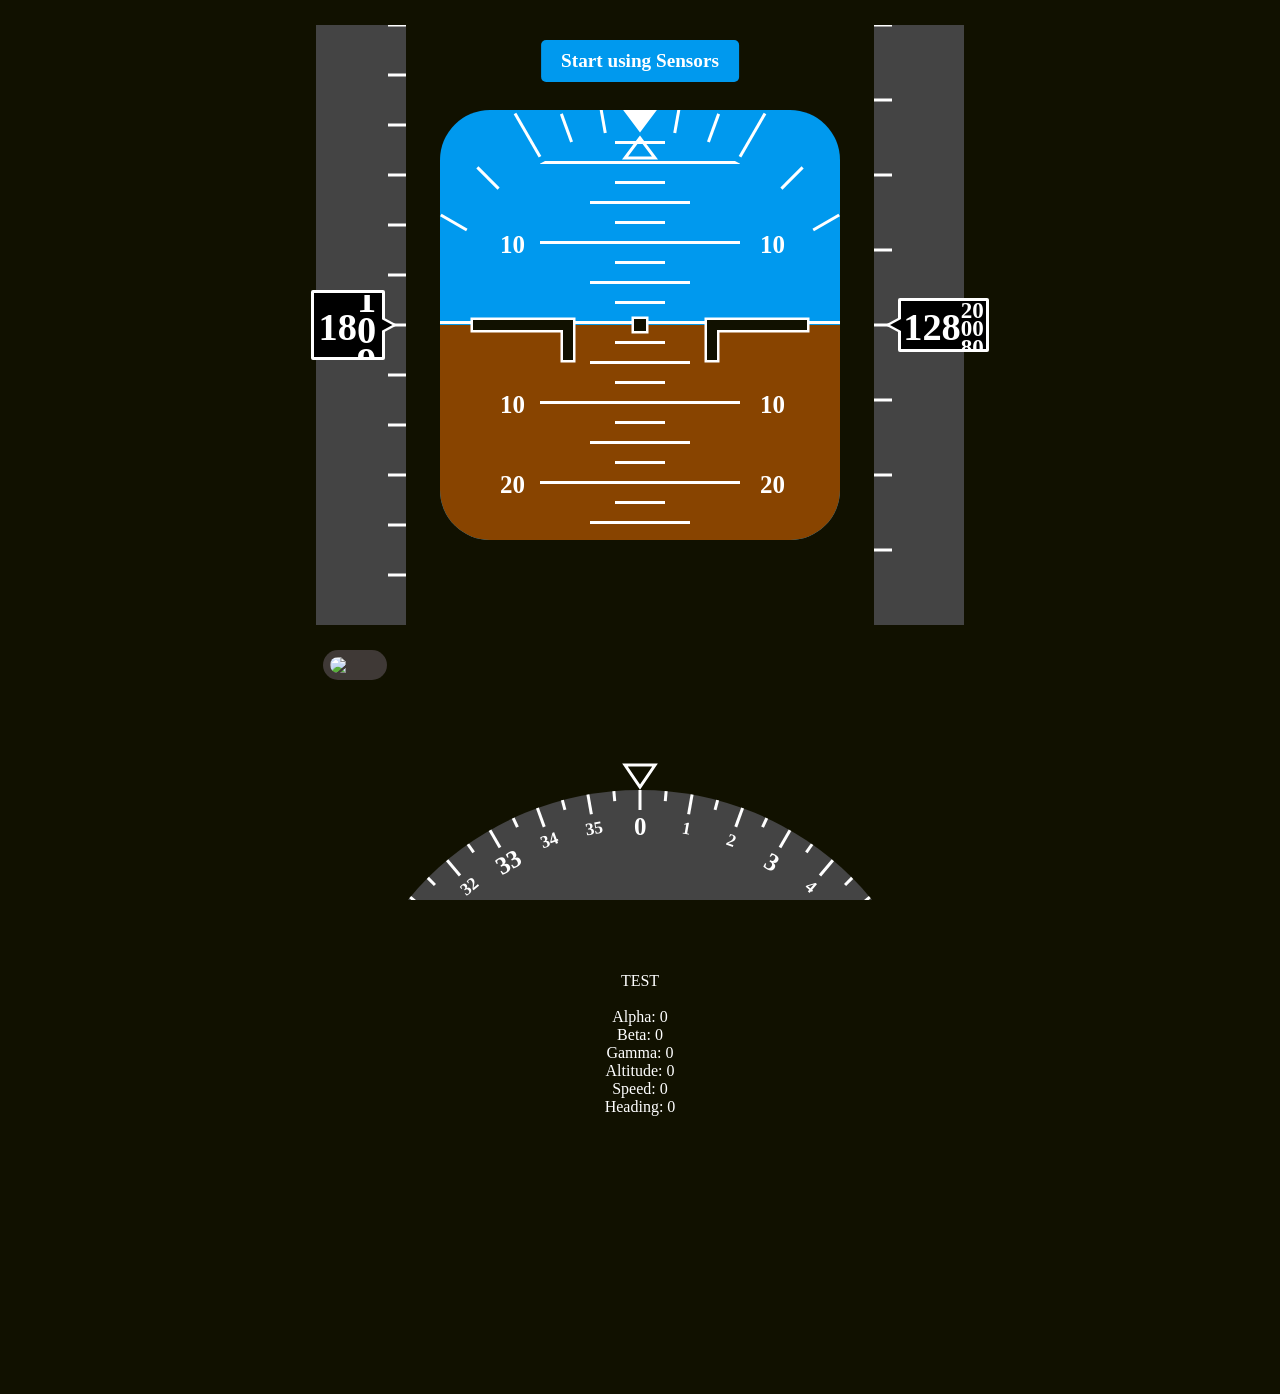
==== standard/index.html @ 1c5f22db "開始画面で設定が表示されてないようにする" ====
<!DOCTYPE html>
<html>
<head>
	<title></title>

	<link rel="stylesheet" href="style.css">
</head>
<body>
	<div id="instruments">
		<div id="speedMeter">
			<div class="settings" data-bottom="20" data-left="40-">
				<span>
					DIVISION SIZE
					<div class="valueWithSpinBt" id="speedDivisionSize" data-possible-values="1,2,5,10,20,50,100" data-value="10"></div>
				</span>
			</div>
			<canvas id="speedScale" width="90" height="600"></canvas>
			<div id="speedNumParent">
				<div class="settings" data-left="20" data-top="-20-" style="grid-template-columns: 1fr 1fr;gap: 10px;">
					<span style="grid-column: 1 / 3;">UNIT TYPE
						<div class="valueWithLRBt" id="speedUnitType" data-possible-values='kn,km/h,m/s,MPH' data-value="kn"></div>
					</span>
					<span>DEVICE-MOTION
						<input type="checkbox" class="toggleBt" id="speedUseDeviceMotion" checked></input>
					</span>
					<span>OFFSET
						<div class="rewritableVal" id="speedDeviceMotionOffset" data-step="0.001" data-value="0.0"></div>
					</span>
				</div>
				<span>
					<span id="speedOtherPlaces">18</span>
					<span id="speedOncePlace">
						<span class="oncePlaceTop" id="speedOncePlaceTop">1</span>
						<span class="oncePlaceMiddle" id="speedOncePlaceMiddle">0</span>
						<span class="oncePlaceBottom" id="speedOncePlaceBottom">9</span>
					</span>
				</span>
			</div>
		</div>
		<div id="center">
			<div class="settings" data-right="20" data-bottom="20" style="grid-template-columns: 1fr 1fr;gap: 10px;">
				<span style="grid-column: 1/3;">BETA ←→ GAMMA
					<input type="checkbox" class="toggleBt" id="reverseBetaGamma"></input>
				</span>
				<span style="grid-column: 1/2;">BETA OFFSET
					<div class="rewritableVal" id="betaOffset" data-step="0.1" data-value="0.0"></div>
				</span>
				<span>GAMMA OFFSET
					<div class="rewritableVal" id="gammaOffset" data-step="0.1" data-value="0.0"></div>
				</span>
				<span style="grid-column: 1/3;">(CAMERA ONLY)<br>VERTICAL TRANSLATE
					<input id="centerVerticalTranslate" type="range" min="-60" max="20" value="0" style="width: 100px;" oninput="el('high').style.translate = el('symbol').style.translate = `-50% calc(-50% + ${-el('centerVerticalTranslate').value}px)`">
				</span>
			</div>
			<div id="ground"></div>
			<div id="high">
				<canvas id="highScale" width="1400" height="1400"></canvas>
			</div>
			<div id="bank">
				<canvas id="bankScale" width="400" height="250"></canvas>
				<canvas id="bankPointer" width="400" height="225"></canvas>
			</div>
			<canvas id="symbol" width="400" height="430"></canvas>
		</div>
		<div id="altitudeMeter">
			<div class="settings" data-bottom="20" data-right="40-">
				<span>DIVISION SIZE
					<div class="valueWithSpinBt" id="altitudeScaleDivisionSize" data-possible-values="1,2,5,10,20,50,100" data-value="20"></div>
				</span>
			</div>
			<canvas id="altitudeScale" width="90" height="600"></canvas>
			<div id="altitudeNumParent">
				<div class="settings" data-left="250-" data-top="-20-" style="grid-template-columns: 1fr 1fr;gap: 10px;">
					<span>UNIT TYPE
						<div class="valueWithLRBt" id="altitudeUnitType" data-possible-values='ft,m,km' data-value="ft"></div>
					</span>
					<span>DIVISION SIZE
						<div class="valueWithSpinBt" id="altitudeDivisionSize" data-possible-values="1,10" data-value="10"></div>
					</span>
				</div>
				<span>
					<span id="altitudeOtherPlaces">128</span>
					<span id="altitudeTwoPlaces">
						<span class="oncePlaceTop" id="altitudeOncePlaceTop">20</span>
						<span class="oncePlaceMiddle" id="altitudeOncePlaceMiddle">00</span>
						<span class="oncePlaceBottom" id="altitudeOncePlaceBottom">80</span>
					</span>
				</span>
			</div>
		</div>
		<div id="heading">
			<div class="settings" data-top="50-" data-right="140">
				<span>OFFSET
					<div class="rewritableVal" id="headingOffset" data-step="0.1" data-value="0.0"></div>
				</span>
			</div>
			<canvas id="headingScale" width="600" height="600"></canvas>
			<canvas id="headingPointer" width="600" height="50"></canvas>
		</div>
		<button id="startSensors" onclick="startSensors()">Start using Sensors</button>
		<button id="enableCamera" onclick="enableCamera()">Enable Camera</button>
		<video id="camera" autoplay playsinline></video>
		<img id="settingsImg" src="../data/settingsImg.svg" width="50" onclick="settingsDisplay()">
	</div>
	<br><br><br><br>TEST<br>
	<br>Alpha: <span id="outputAlpha">0</span>
	<br>Beta: <span id="outputBeta">0</span>
	<br>Gamma: <span id="outputGamma">0</span>
	<br>Altitude: <span id="outputAltitude">0</span>
	<br>Speed: <span id="outputSpeed">0</span>
	<br>Heading: <span id="outputHeading">0</span>

	<script src="script.js"></script>
</body>
</html>
---- standard/style.css ----
@font-face {
	font-family: "originalFont";
	src: url(/0_data/fonts/B612Mono-Regular.ttf) format("truetype");
	src: url(https://tomorohoshi.github.io/0_data/fonts/B612Mono-Regular.ttf) format("truetype");
	/* CodeSwing用。あとで消す */
}

@font-face {
	font-family: "numFont";
	src: url(/0_data/fonts/Lekton-Regular.ttf) format("truetype");
	src: url(https://tomorohoshi.github.io/0_data/fonts/Lekton-Regular.ttf) format("truetype");
	/* CodeSwing用。あとで消す */
}

@font-face {
	font-family: "7segFont";
	src: url(/0_data/fonts/fonts-DSEG_v046/DSEG7ClassicMini-Bold.ttf) format("truetype");
	src: url(https://tomorohoshi.github.io/0_data/fonts/fonts-DSEG_v046/DSEG7ClassicMini-Bold.ttf ) format("truetype");
	/* CodeSwing用、あとで消す */
}

@keyframes numCarryUp {
	0% {translate: 0 0;}
	49.99% {translate: 0 100%;}
	50% {translate: 0 -100%;}
	100% {translate: 0 0;}
}

@keyframes numCarryDown {
	0% {translate: 0 0;}
	49.99% {translate: 0 -100%;}
	50% {translate: 0 100%;}
	100% {translate: 0 0;}
}

* {
	color: white;
	font-family: "originalFont";
}

:root {--dark: #110;}

body {
	text-align: center;
	margin: 0;
	background-color: var(--dark);
}

.display {
	display: inline-block;
	font-size: 2.5em;
	padding: 5px 10px;
	margin: 0 5px;
	background-color: #221;
	color: #eee;
	cursor: default;
}

.valueWithSpinBt {margin-top: 5px;}

.valueWithSpinBt>* {
	display: inline-block;
	vertical-align: top;
}

.valueWithSpinBt .display {font-family: "7segFont";}

.plusBt, .minusBt, .leftBt, .rightBt {
	position: relative;
	line-height: 50%;
	font-size: 3em;
	height: 50px;
	width: 50px;
	margin-bottom: 1rem;
	background-color: #003;
	border: 0;
	cursor: pointer;
	--label: "";

	&:disabled {
		opacity: 0.5;
		cursor: not-allowed;
	}

	&::after {
		content: var(--label);
		position: absolute;
		left: 0;
		bottom: 0;
		translate: 0 100%;
		font-size: 1rem;
		width: 100%;
		background-color: black;
	}
}

.toggleBt {
	appearance: none;
	-webkit-appearance: none;
	display: flex;
	position: relative;
	width: 40px;
	height: 40px;
	margin: 5px auto;
	border-radius: 2px;
	border: 2px solid #333;
	background-color: #222;
	cursor: pointer;

	&::after {
		content: "";
		position: absolute;
		bottom: 5px;
		left: 50%;
		translate: -50% 0;
		width: 30px;
		height: 10px;
		background-color: #333;
	}
}

.toggleBt:checked {
	background-color: #321;
	border-color: #430;

	&::after {background-color: #e80;}
}

.rewritableVal {
	position: relative;
	left: 50%;
	translate: -60px 0;
	margin-top: 5px;
	display: grid;
	grid-template-columns: 40px 80px;
}

.rewritableVal .rewritableDisplay {
	grid-column: 1 / 3;
	font-size: 1.5em;
	background-color: #320;
	text-align: right;
	border: 0;
	color: #eee;

	&:focus {
		outline: none;
		background-color: #e80;
		color: #320;
	}
}

.rewritableVal .resetBt, .rewritableVal .setNowBt {
	font-size: .75em;
	padding: 3px 0;
	text-align: center;
	background-color: #003;
	border: 1px solid #227;
	cursor: pointer;

	&:active {background-color: #227;}
}

.settings {
	display: grid; /* 初期値として */
	position: absolute;
	padding: 10px;
	background-color: #3f393699;
	z-index: 1;
	font-size: .75rem;
}

.settingsLine {
	position: absolute;
	border: 0 solid white; /* 色と形だけ指定 */
	z-index: 1;
}

#settingsImg {
	position: absolute;
	top: 650px;
	left: 50%;
	translate: calc(-50% + -285px) 0;
	background-color: #3f3936;
	padding: 7px;
	border-radius: 100px;
	cursor: pointer;
}

#instruments {
	height: 100vh;
	white-space: nowrap; /* 要素を横並びにするため */
	z-index: -2;
}

.camera#speedMeter, .camera#altitudeMeter {
	background-color: #444d;
}

#speedMeter, #altitudeMeter {
	position: relative;
	display: inline-block;
	width: 90px;
	height: 600px;
	margin: 25px 0;
	background-color: #444;
	z-index: 1; /* これをしないと設定が#centerの背面になってしまう */
}

#speedNumParent, #altitudeNumParent {
	position: absolute;
	top: 50%;
	translate: 0 -50%;
	display: flex;
	height: 100px;
	background-color: black;
	border: 3px solid white;
	border-radius: 2px;
	font-size: 2.4rem;
	font-family: "numFont";
	font-weight: bold;
	justify-content: center;

	*:not(.settings, .settings *) {
		display: flex;
		margin: 0;
		padding: 0;
		font-family: "numFont";
		font-weight: bold;
	}

	&>span {
		display: flex;
		align-items: center;
		translate: 0 2px;
		height: 100%;
		overflow: hidden;
	}

	&::before, &::after {
		content: "";
		position: absolute;
		top: 50%;
		translate: 0 -50%;
	}

	&::before {
		width: 14px;
		height: 15px;
		background-color: white;
	}

	&::after {
		width: 12px;
		height: 13px;
		background-color: inherit;
	}
}

#speedOncePlace, #altitudeTwoPlaces {
	position: relative;
	height: 1em;

	&>span {
		position: absolute;
		left: 0;
	}
}

.oncePlaceTop {top: calc(-1em + 20%);}
.oncePlaceMiddle {top: 0em;}
.oncePlaceBottom {top: calc(1em - 20%);}

#speedNumParent {
	left: -5px;
	width: 67.5px;
	height: 4rem;

	&::before, &::after {
		clip-path: polygon(0 0, 0% 100%, 100% 50%);
	}

	&::after {right: -11px;}

	&::before {right: -16px;}
}

#speedOncePlace {width: 20px;}

#altitudeNumParent {
	right: -25px;
	width: 85px;
	height: 3rem;

	&::before, &::after {
		clip-path: polygon(100% 0, 100% 100%, 0 50%);
	}

	&::after {left: -11px;}

	&::before {left: -16px;}

}

#altitudeTensPlace {
	display: flex;
	font-size: .8em;
	margin: 2px;
}

#altitudeTwoPlaces {
	width: 23px;
	font-size: 0.6em;
}

#center {
	margin: 85px 30px;
	position: relative;
	display: inline-block;
	background-color: #09e;
	width: 400px;
	height: 430px;
	border: none;
	border-radius: 50px;
	overflow: hidden;
	top: 0;
	left: 0;
}

.camera#center {
	background-color: transparent;
	border-radius: 0;
	position: fixed;
	top: 0;
	left: 0;
	margin: 0;
	width: 100%;
	height: 100%;
}

#center *:not(.settings, .settings *) {
	display: block;
	position: absolute;
}

.camera#ground {background-color: transparent;}

#ground {
	top: 50%;
	left: 50%;
	translate: -50% 0;
	transform-origin: top center;
	background-color: #840;
	width: 14000px;
	height: 100%;
}

.camera#high {clip-path: none;}

#high {
	position: absolute;
	top: 50%;
	left: 50%;
	translate: -50% -50%;
	width: 400px;
	height: 430px;
	clip-path: path("M 0 130 L 25 130 A 200 200 0 0 1 375 130 L 400 130, 400 500, 0 500");
}

#high .camera#highScale {
	position: absolute;
	top: 50%;
	left: 50%;
}

#high #highScale {
	top: -485px;
	left: -500px;
	transform-origin: center;
}

#bank {
	height: 50%;
	width: 400px;
	top: 0;
	left: 50%;
	translate: -50% 0;
}

#bankScale {
	top: 0;
	left: 0;
}

#bankPointer {
	top: 25px;
	transform-origin: center 200px;
}

#symbol {
	top: 50%;
	left: 50%;
	translate: -50% -50%;
}

#heading {
	position: absolute;
	top: calc(100vh - 110px);
	left: 50%;
	translate: -50% 0;
	background-color: #444;
	width: 600px;
	height: 600px;
	border-radius: 100%;
	clip-path: polygon(0 -50px, 100% -50px, 100% 110px, 0 110px);
}

#headingPointer {
	position:absolute;
	top: -50px;
	left:0;
}

@keyframes startSensorsAni {
	0% {background-color: #09e;}
	50% {background-color: #5ef;}
	100% {background-color: #09e;}
}

@keyframes enableCameraAni {
	0% {background-color: #ea0;}
	50% {background-color: #fd0;}
	100% {background-color: #ea0;}
}

#startSensors, #enableCamera {
	position: absolute;
	top: 40px;
	left: 50%;
	translate: -50% 0;
	display: flex;
	padding: 10px 20px;
	font-size: 1.2rem;
	font-weight: bold;
	border: none;
	border-radius: 5px;
	color: white;
	cursor: pointer;
}

#startSensors {
	background-color: #09e; /* 初期値として */
	animation: startSensorsAni 1s ease-in-out infinite;
}

#enableCamera {
	background-color: #ea0;
	animation: enableCameraAni 1s ease-in-out infinite;
	display: none; /* 初期値として */
}

#camera {
	position: fixed;
	left: 0;
	top: 0;
	width: 100%;
	height: 100%;
	z-index: -10000; /* 最背面に配置 */
	display: none; /* 初期値として */
	opacity: 0; /* 初期値として */
}

@keyframes fadeIn {
	from {opacity: 0;}
	to {opacity: .7;}
}

@keyframes speedMeterMove {
	from {translate: -220px 0;}
	to {translate: -280px 0;}
}

@keyframes altitudeMeterMove {
	from {translate: 220px 0;}
	to {translate: 280px 0;}
}
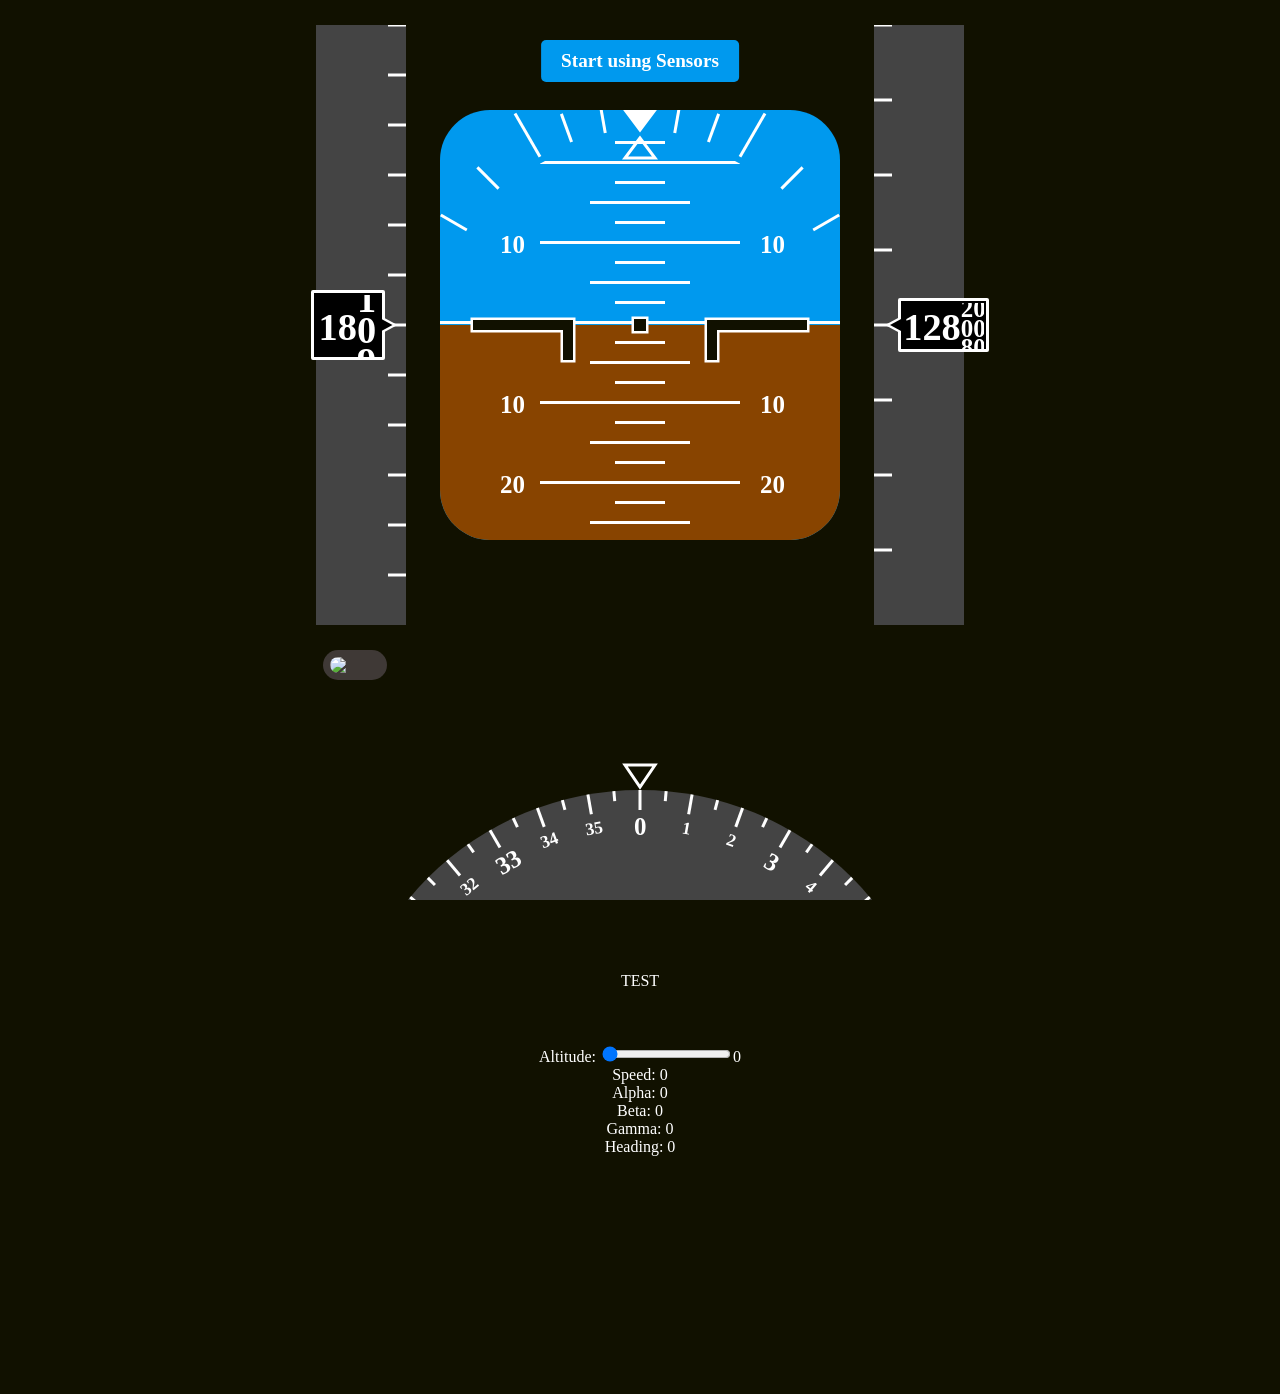
==== commit 5e4d8623: "フォントサイズを調整" ====
--- a/standard/index.html
+++ b/standard/index.html
@@ -102,12 +102,12 @@
 		<video id="camera" autoplay playsinline></video>
 		<img id="settingsImg" src="../data/settingsImg.svg" width="50" onclick="settingsDisplay()">
 	</div>
-	<br><br><br><br>TEST<br>
+	<br><br><br><br>TEST<br><br><br>
+	<br>Altitude: <input id="inputAltitude" type="range" step="1" max="1000" value="0"><span id="outputAltitude">0</span>
+	<br>Speed: <span id="outputSpeed">0</span>
 	<br>Alpha: <span id="outputAlpha">0</span>
 	<br>Beta: <span id="outputBeta">0</span>
 	<br>Gamma: <span id="outputGamma">0</span>
-	<br>Altitude: <span id="outputAltitude">0</span>
-	<br>Speed: <span id="outputSpeed">0</span>
 	<br>Heading: <span id="outputHeading">0</span>
 
 	<script src="script.js"></script>
--- a/standard/style.css
+++ b/standard/style.css
@@ -310,7 +310,7 @@
 
 #altitudeTwoPlaces {
 	width: 23px;
-	font-size: 0.6em;
+	font-size: 0.65em;
 }
 
 #center {
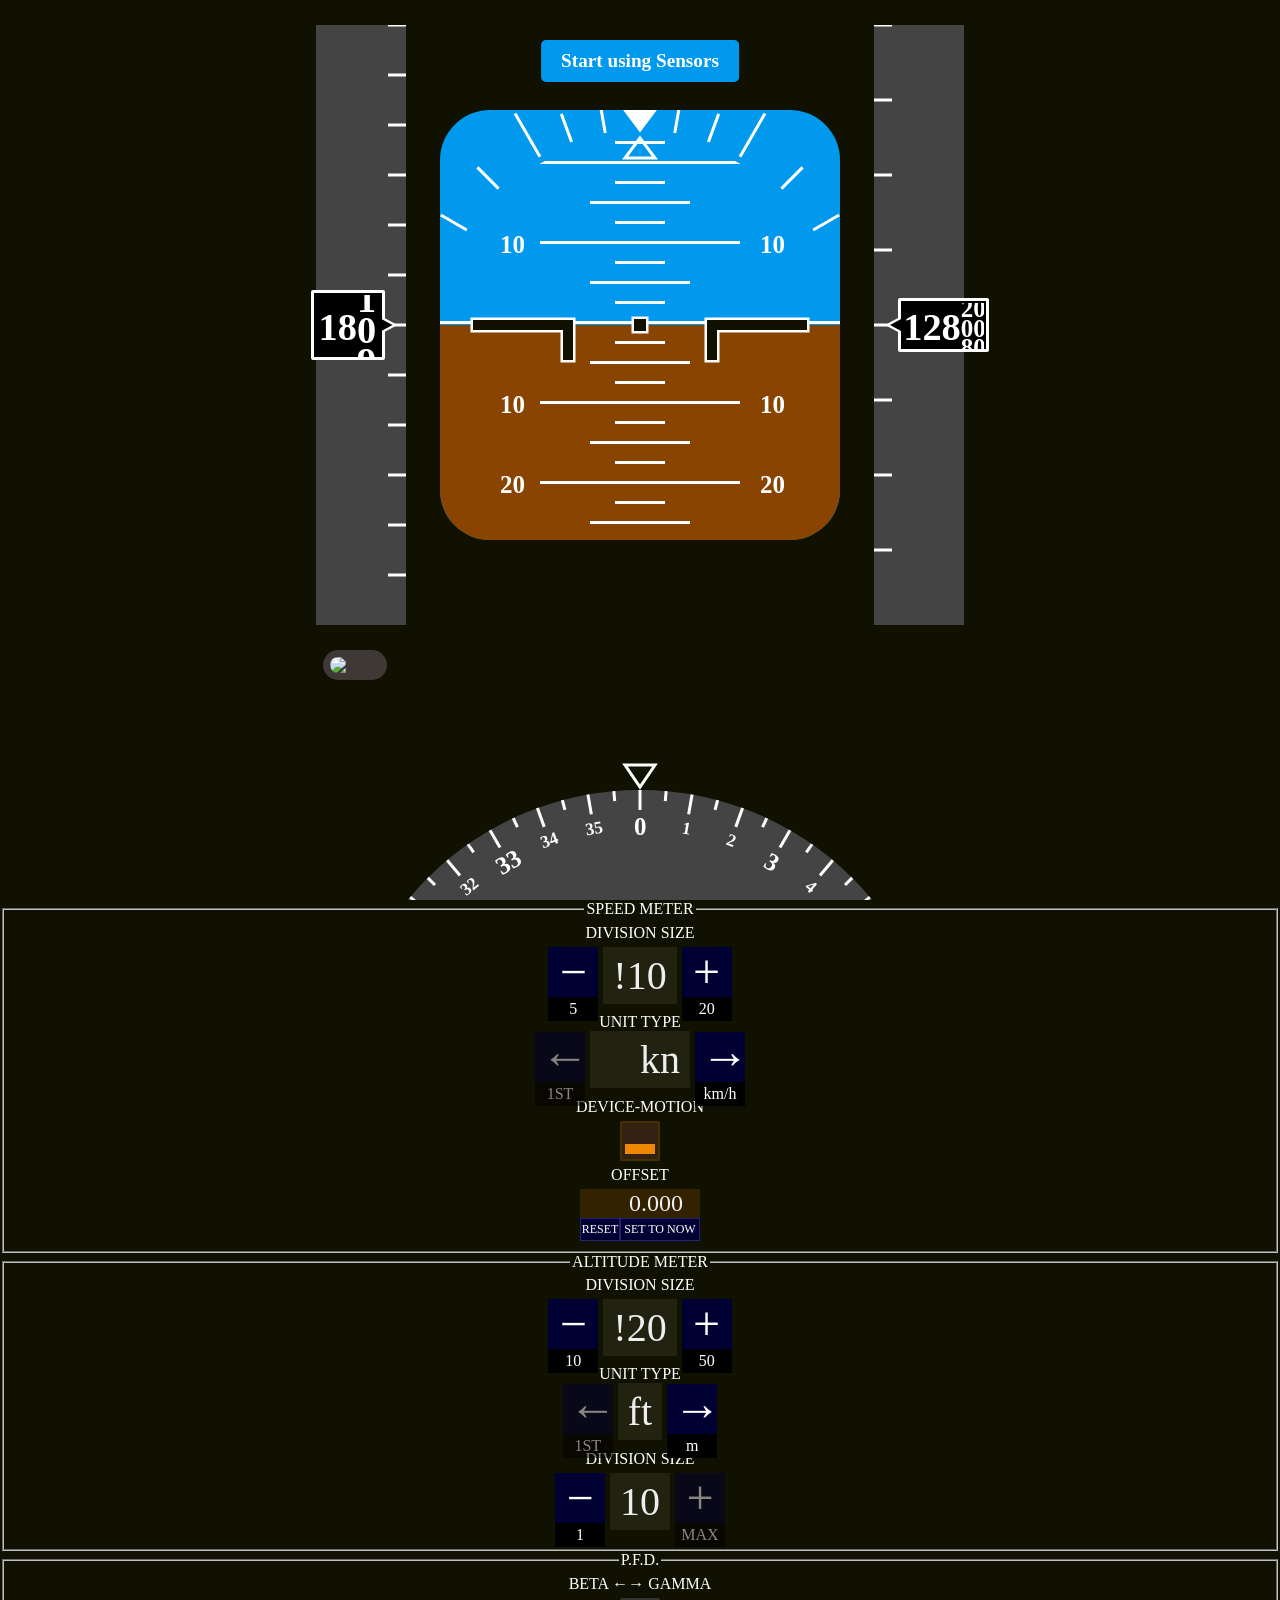
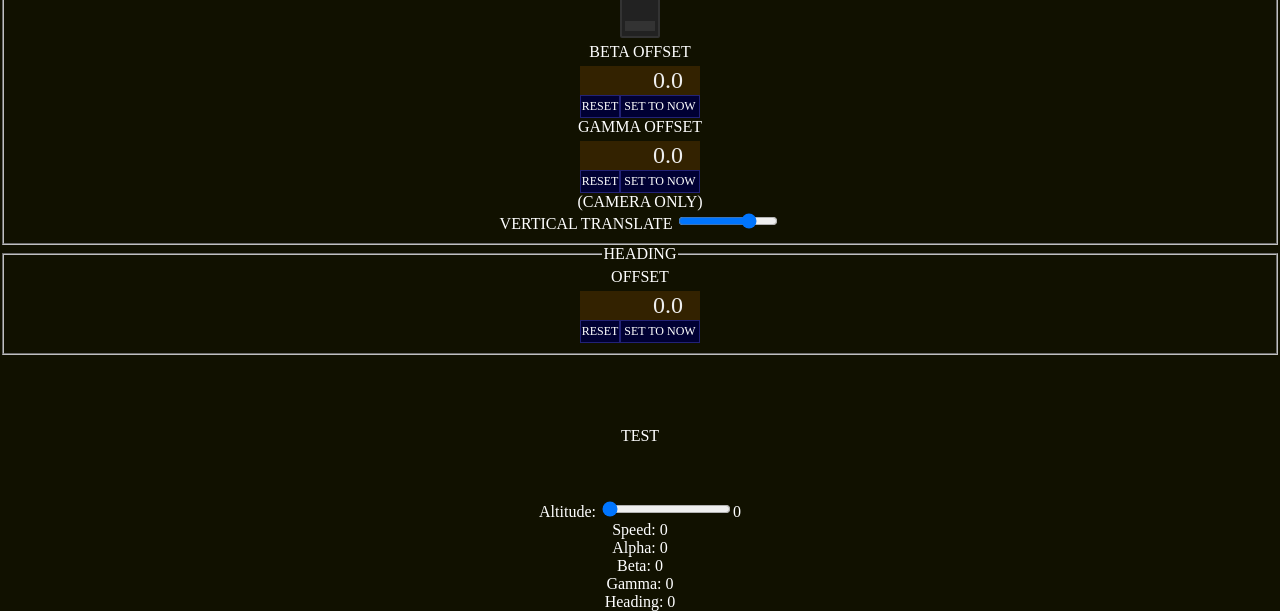
==== commit adcbdf67: "一回保存" ====
--- a/standard/index.html
+++ b/standard/index.html
@@ -1,32 +1,15 @@
 <!DOCTYPE html>
 <html>
 <head>
-	<title></title>
+	<title>Flight Instrument Simulator | Standard</title>
 
 	<link rel="stylesheet" href="style.css">
 </head>
 <body>
 	<div id="instruments">
 		<div id="speedMeter">
-			<div class="settings" data-bottom="20" data-left="40-">
-				<span>
-					DIVISION SIZE
-					<div class="valueWithSpinBt" id="speedDivisionSize" data-possible-values="1,2,5,10,20,50,100" data-value="10"></div>
-				</span>
-			</div>
 			<canvas id="speedScale" width="90" height="600"></canvas>
 			<div id="speedNumParent">
-				<div class="settings" data-left="20" data-top="-20-" style="grid-template-columns: 1fr 1fr;gap: 10px;">
-					<span style="grid-column: 1 / 3;">UNIT TYPE
-						<div class="valueWithLRBt" id="speedUnitType" data-possible-values='kn,km/h,m/s,MPH' data-value="kn"></div>
-					</span>
-					<span>DEVICE-MOTION
-						<input type="checkbox" class="toggleBt" id="speedUseDeviceMotion" checked></input>
-					</span>
-					<span>OFFSET
-						<div class="rewritableVal" id="speedDeviceMotionOffset" data-step="0.001" data-value="0.0"></div>
-					</span>
-				</div>
 				<span>
 					<span id="speedOtherPlaces">18</span>
 					<span id="speedOncePlace">
@@ -38,20 +21,6 @@
 			</div>
 		</div>
 		<div id="center">
-			<div class="settings" data-right="20" data-bottom="20" style="grid-template-columns: 1fr 1fr;gap: 10px;">
-				<span style="grid-column: 1/3;">BETA ←→ GAMMA
-					<input type="checkbox" class="toggleBt" id="reverseBetaGamma"></input>
-				</span>
-				<span style="grid-column: 1/2;">BETA OFFSET
-					<div class="rewritableVal" id="betaOffset" data-step="0.1" data-value="0.0"></div>
-				</span>
-				<span>GAMMA OFFSET
-					<div class="rewritableVal" id="gammaOffset" data-step="0.1" data-value="0.0"></div>
-				</span>
-				<span style="grid-column: 1/3;">(CAMERA ONLY)<br>VERTICAL TRANSLATE
-					<input id="centerVerticalTranslate" type="range" min="-60" max="20" value="0" style="width: 100px;" oninput="el('high').style.translate = el('symbol').style.translate = `-50% calc(-50% + ${-el('centerVerticalTranslate').value}px)`">
-				</span>
-			</div>
 			<div id="ground"></div>
 			<div id="high">
 				<canvas id="highScale" width="1400" height="1400"></canvas>
@@ -63,21 +32,8 @@
 			<canvas id="symbol" width="400" height="430"></canvas>
 		</div>
 		<div id="altitudeMeter">
-			<div class="settings" data-bottom="20" data-right="40-">
-				<span>DIVISION SIZE
-					<div class="valueWithSpinBt" id="altitudeScaleDivisionSize" data-possible-values="1,2,5,10,20,50,100" data-value="20"></div>
-				</span>
-			</div>
 			<canvas id="altitudeScale" width="90" height="600"></canvas>
 			<div id="altitudeNumParent">
-				<div class="settings" data-left="250-" data-top="-20-" style="grid-template-columns: 1fr 1fr;gap: 10px;">
-					<span>UNIT TYPE
-						<div class="valueWithLRBt" id="altitudeUnitType" data-possible-values='ft,m,km' data-value="ft"></div>
-					</span>
-					<span>DIVISION SIZE
-						<div class="valueWithSpinBt" id="altitudeDivisionSize" data-possible-values="1,10" data-value="10"></div>
-					</span>
-				</div>
 				<span>
 					<span id="altitudeOtherPlaces">128</span>
 					<span id="altitudeTwoPlaces">
@@ -89,11 +45,6 @@
 			</div>
 		</div>
 		<div id="heading">
-			<div class="settings" data-top="50-" data-right="140">
-				<span>OFFSET
-					<div class="rewritableVal" id="headingOffset" data-step="0.1" data-value="0.0"></div>
-				</span>
-			</div>
 			<canvas id="headingScale" width="600" height="600"></canvas>
 			<canvas id="headingPointer" width="600" height="50"></canvas>
 		</div>
@@ -101,6 +52,57 @@
 		<button id="enableCamera" onclick="enableCamera()">Enable Camera</button>
 		<video id="camera" autoplay playsinline></video>
 		<img id="settingsImg" src="../data/settingsImg.svg" width="50" onclick="settingsDisplay()">
+	</div>
+	<div id="settings">
+		<fieldset>
+			<legend>SPEED METER</legend>
+			<span>
+				DIVISION SIZE
+				<div class="valueWithSpinBt" id="speedDivisionSize" data-possible-values="1,2,5,10,20,50,100" data-value="10"></div>
+			</span>
+			<span style="grid-column: 1 / 3;">UNIT TYPE
+				<div class="valueWithLRBt" id="speedUnitType" data-possible-values='kn,km/h,m/s,MPH' data-value="kn"></div>
+			</span>
+			<span>DEVICE-MOTION
+				<input type="checkbox" class="toggleBt" id="speedUseDeviceMotion" checked></input>
+			</span>
+			<span>OFFSET
+				<div class="rewritableVal" id="speedDeviceMotionOffset" data-step="0.001" data-value="0.0"></div>
+			</span>
+		</fieldset>
+		<fieldset>
+			<legend>ALTITUDE METER</legend>
+			<span>DIVISION SIZE
+				<div class="valueWithSpinBt" id="altitudeScaleDivisionSize" data-possible-values="1,2,5,10,20,50,100" data-value="20"></div>
+			</span>
+			<span>UNIT TYPE
+				<div class="valueWithLRBt" id="altitudeUnitType" data-possible-values='ft,m,km' data-value="ft"></div>
+			</span>
+			<span>DIVISION SIZE
+				<div class="valueWithSpinBt" id="altitudeDivisionSize" data-possible-values="1,10" data-value="10"></div>
+			</span>
+		</fieldset>
+		<fieldset>
+			<legend>P.F.D.</legend>
+			<span style="grid-column: 1/3;">BETA ←→ GAMMA
+				<input type="checkbox" class="toggleBt" id="reverseBetaGamma"></input>
+			</span>
+			<span style="grid-column: 1/2;">BETA OFFSET
+				<div class="rewritableVal" id="betaOffset" data-step="0.1" data-value="0.0"></div>
+			</span>
+			<span>GAMMA OFFSET
+				<div class="rewritableVal" id="gammaOffset" data-step="0.1" data-value="0.0"></div>
+			</span>
+			<span style="grid-column: 1/3;">(CAMERA ONLY)<br>VERTICAL TRANSLATE
+				<input id="centerVerticalTranslate" type="range" min="-60" max="20" value="0" style="width: 100px;" oninput="el('high').style.translate = el('symbol').style.translate = `-50% calc(-50% + ${-el('centerVerticalTranslate').value}px)`">
+			</span>
+		</fieldset>
+		<fieldset>
+			<legend>HEADING</legend>
+			<span>OFFSET
+				<div class="rewritableVal" id="headingOffset" data-step="0.1" data-value="0.0"></div>
+			</span>
+		</fieldset>
 	</div>
 	<br><br><br><br>TEST<br><br><br>
 	<br>Altitude: <input id="inputAltitude" type="range" step="1" max="1000" value="0"><span id="outputAltitude">0</span>
--- a/standard/style.css
+++ b/standard/style.css
@@ -163,7 +163,7 @@
 
 .settings {
 	display: grid; /* 初期値として */
-	position: absolute;
+	/* position: absolute; */
 	padding: 10px;
 	background-color: #3f393699;
 	z-index: 1;
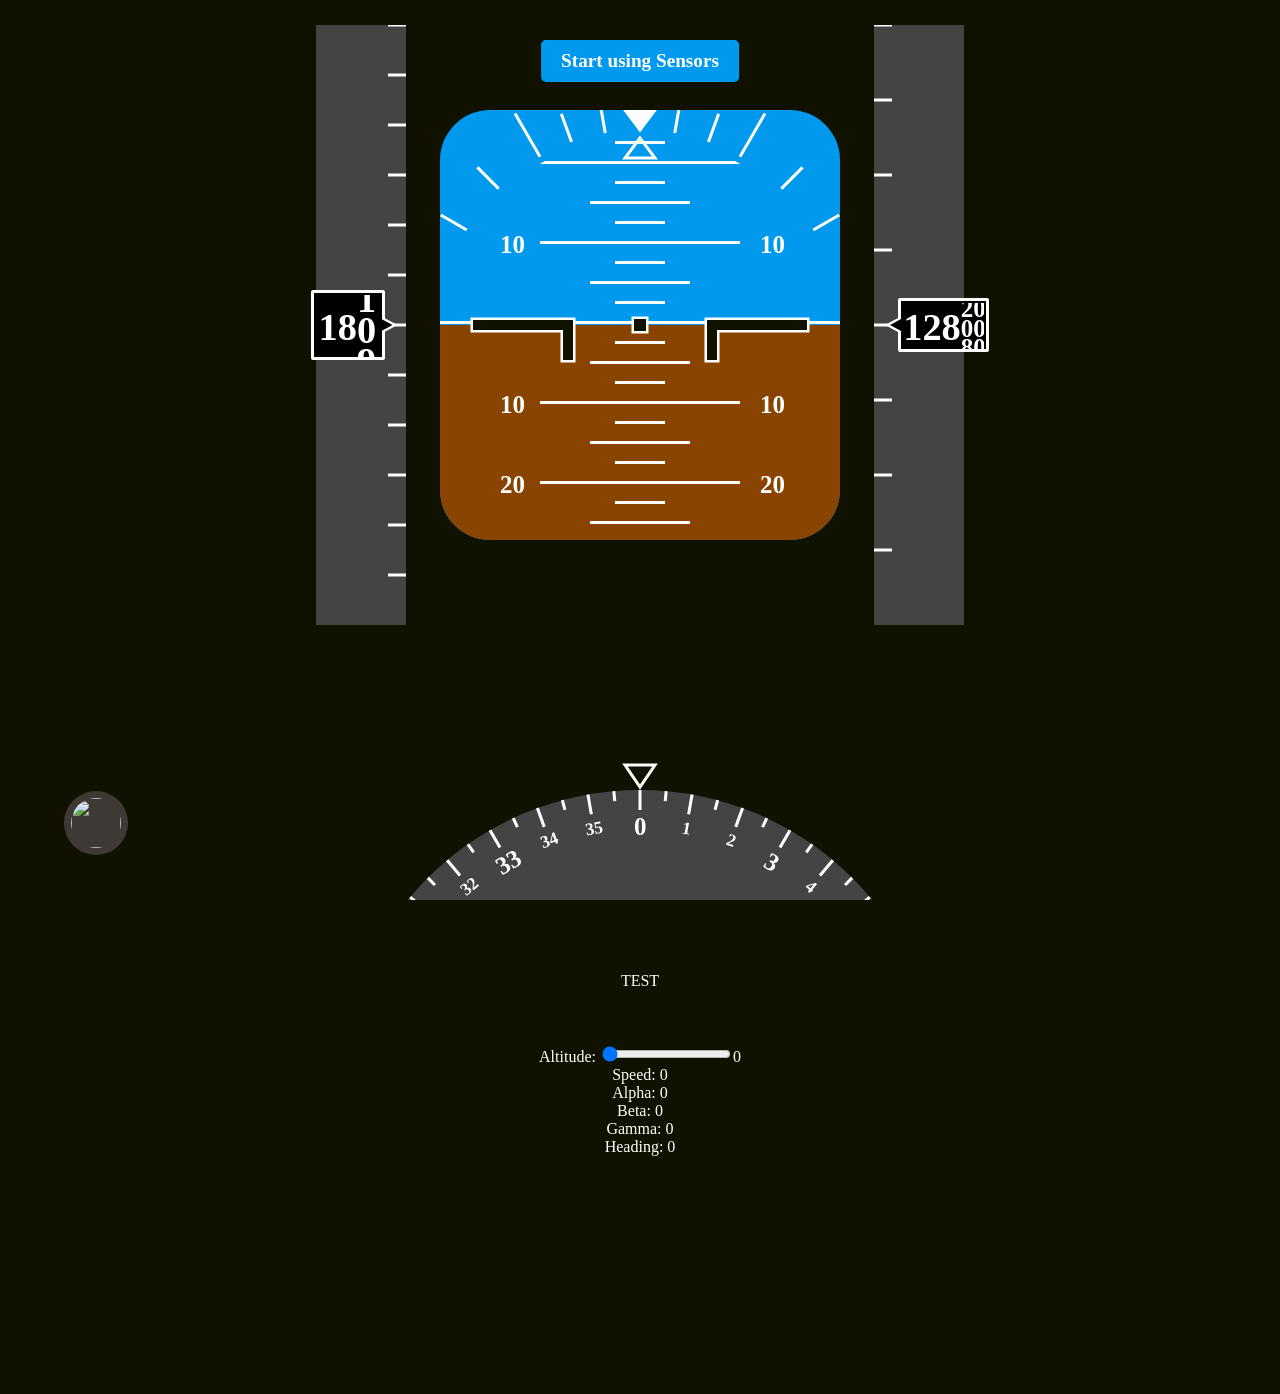
==== commit 1377189e: "設定を左側に移動" ====
--- a/standard/index.html
+++ b/standard/index.html
@@ -51,8 +51,8 @@
 		<button id="startSensors" onclick="startSensors()">Start using Sensors</button>
 		<button id="enableCamera" onclick="enableCamera()">Enable Camera</button>
 		<video id="camera" autoplay playsinline></video>
-		<img id="settingsImg" src="../data/settingsImg.svg" width="50" onclick="settingsDisplay()">
 	</div>
+	<img id="settingsImg" src="../data/settingsImg.svg" width="50" onclick="settingsDisplay()">
 	<div id="settings">
 		<fieldset>
 			<legend>SPEED METER</legend>
--- a/standard/style.css
+++ b/standard/style.css
@@ -161,26 +161,43 @@
 	&:active {background-color: #227;}
 }
 
-.settings {
-	display: grid; /* 初期値として */
-	/* position: absolute; */
-	padding: 10px;
+@keyframes settingsOpenAni {
+	from {translate: -100% 0;}
+	to {translate: 0 0;}
+}
+
+@keyframes settingsOpenImageAni {
+	from {translate: 0 0;}
+	to {translate: 100px 0;}
+}
+
+#settings {
+	position: fixed;
+	top: 0;
+	height: 100vh;
+	font-size: .75rem;
 	background-color: #3f393699;
-	z-index: 1;
-	font-size: .75rem;
-}
-
-.settingsLine {
-	position: absolute;
-	border: 0 solid white; /* 色と形だけ指定 */
-	z-index: 1;
+	z-index: 10;
+	overflow-y: scroll;
+}
+
+#settings fieldset {
+	margin: 10px;
+
+	legend {text-align: left;}
+
+	>span {
+		display: grid; /* 初期値として */
+		padding: 10px;
+	}
 }
 
 #settingsImg {
-	position: absolute;
-	top: 650px;
-	left: 50%;
-	translate: calc(-50% + -285px) 0;
+	position: fixed;
+	bottom: max(20px, 5vh);
+	left: max(20px, 5vw);
+	width: 50px;
+	height: 50px;
 	background-color: #3f3936;
 	padding: 7px;
 	border-radius: 100px;
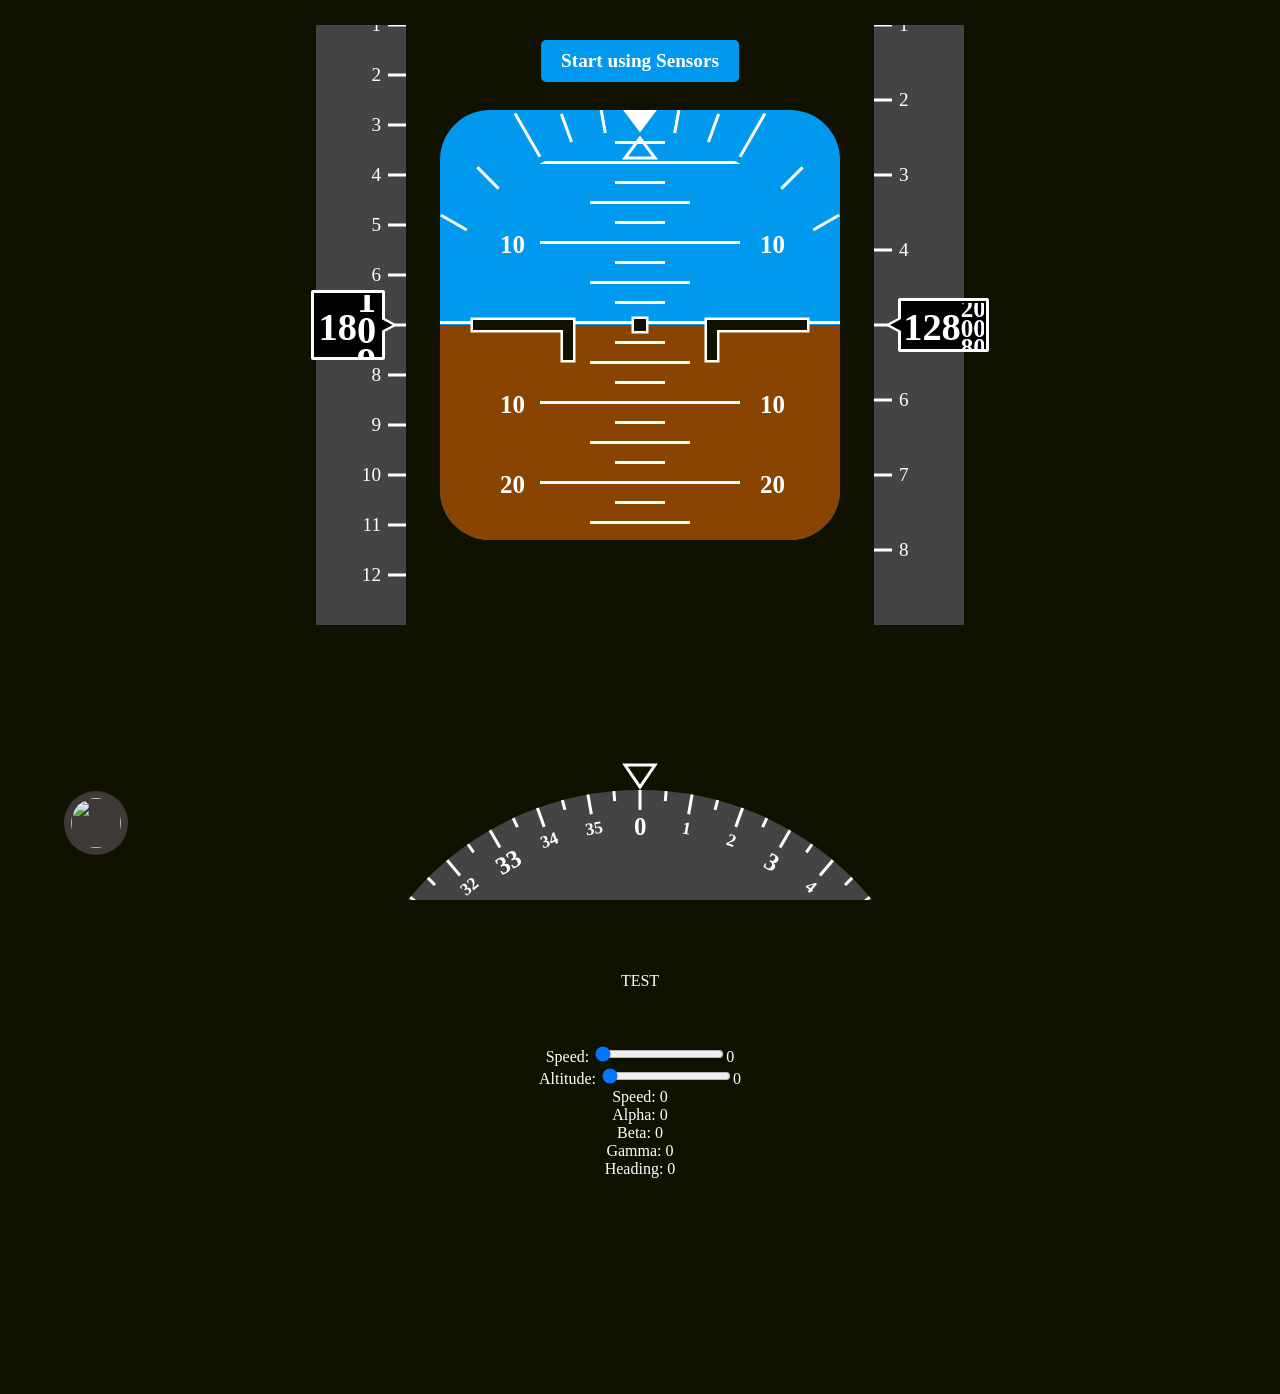
==== commit 69a574e1: "速度と高度のバーに目盛りが付くようにする" ====
--- a/standard/index.html
+++ b/standard/index.html
@@ -8,6 +8,20 @@
 <body>
 	<div id="instruments">
 		<div id="speedMeter">
+			<div id="speedScaleNum">
+				<span id="speedScaleNum1" style="--index: 0;">1</span>
+				<span id="speedScaleNum2" style="--index: 1;">2</span>
+				<span id="speedScaleNum3" style="--index: 2;">3</span>
+				<span id="speedScaleNum4" style="--index: 3;">4</span>
+				<span id="speedScaleNum5" style="--index: 4;">5</span>
+				<span id="speedScaleNum6" style="--index: 5;">6</span>
+				<span id="speedScaleNum7" style="--index: 6;">7</span>
+				<span id="speedScaleNum8" style="--index: 7;">8</span>
+				<span id="speedScaleNum9" style="--index: 8;">9</span>
+				<span id="speedScaleNum10" style="--index: 9;">10</span>
+				<span id="speedScaleNum11" style="--index: 10;">11</span>
+				<span id="speedScaleNum12" style="--index: 11;">12</span>
+			</div>
 			<canvas id="speedScale" width="90" height="600"></canvas>
 			<div id="speedNumParent">
 				<span>
@@ -32,6 +46,16 @@
 			<canvas id="symbol" width="400" height="430"></canvas>
 		</div>
 		<div id="altitudeMeter">
+			<div id="altitudeScaleNum">
+				<span id="altitudeScaleNum1" style="--index: 0;">1</span>
+				<span id="altitudeScaleNum2" style="--index: 1;">2</span>
+				<span id="altitudeScaleNum3" style="--index: 2;">3</span>
+				<span id="altitudeScaleNum4" style="--index: 3;">4</span>
+				<span id="altitudeScaleNum5" style="--index: 4;">5</span>
+				<span id="altitudeScaleNum6" style="--index: 5;">6</span>
+				<span id="altitudeScaleNum7" style="--index: 6;">7</span>
+				<span id="altitudeScaleNum8" style="--index: 7;">8</span>
+			</div>
 			<canvas id="altitudeScale" width="90" height="600"></canvas>
 			<div id="altitudeNumParent">
 				<span>
@@ -49,8 +73,6 @@
 			<canvas id="headingPointer" width="600" height="50"></canvas>
 		</div>
 		<button id="startSensors" onclick="startSensors()">Start using Sensors</button>
-		<button id="enableCamera" onclick="enableCamera()">Enable Camera</button>
-		<video id="camera" autoplay playsinline></video>
 	</div>
 	<img id="settingsImg" src="../data/settingsImg.svg" width="50" onclick="settingsDisplay()">
 	<div id="settings">
@@ -60,7 +82,7 @@
 				DIVISION SIZE
 				<div class="valueWithSpinBt" id="speedDivisionSize" data-possible-values="1,2,5,10,20,50,100" data-value="10"></div>
 			</span>
-			<span style="grid-column: 1 / 3;">UNIT TYPE
+			<span>UNIT TYPE
 				<div class="valueWithLRBt" id="speedUnitType" data-possible-values='kn,km/h,m/s,MPH' data-value="kn"></div>
 			</span>
 			<span>DEVICE-MOTION
@@ -84,16 +106,18 @@
 		</fieldset>
 		<fieldset>
 			<legend>P.F.D.</legend>
-			<span style="grid-column: 1/3;">BETA ←→ GAMMA
-				<input type="checkbox" class="toggleBt" id="reverseBetaGamma"></input>
+			<span>BETA ←→ GAMMA
+				<br>
+				<input type="checkbox" class="toggleBt" id="reverseBetaGammaToLeft"></input>
+				<input type="checkbox" class="toggleBt" id="reverseBetaGammaToRight"></input>
 			</span>
-			<span style="grid-column: 1/2;">BETA OFFSET
+			<span>BETA OFFSET
 				<div class="rewritableVal" id="betaOffset" data-step="0.1" data-value="0.0"></div>
 			</span>
 			<span>GAMMA OFFSET
 				<div class="rewritableVal" id="gammaOffset" data-step="0.1" data-value="0.0"></div>
 			</span>
-			<span style="grid-column: 1/3;">(CAMERA ONLY)<br>VERTICAL TRANSLATE
+			<span>(CAMERA ONLY)<br>VERTICAL TRANSLATE
 				<input id="centerVerticalTranslate" type="range" min="-60" max="20" value="0" style="width: 100px;" oninput="el('high').style.translate = el('symbol').style.translate = `-50% calc(-50% + ${-el('centerVerticalTranslate').value}px)`">
 			</span>
 		</fieldset>
@@ -105,6 +129,7 @@
 		</fieldset>
 	</div>
 	<br><br><br><br>TEST<br><br><br>
+	<br>Speed: <input id="inputSpeed" type="range" step="1" max="300" value="0"><span id="outputSpeed">0</span>
 	<br>Altitude: <input id="inputAltitude" type="range" step="1" max="1000" value="0"><span id="outputAltitude">0</span>
 	<br>Speed: <span id="outputSpeed">0</span>
 	<br>Alpha: <span id="outputAlpha">0</span>
--- a/standard/style.css
+++ b/standard/style.css
@@ -109,6 +109,8 @@
 
 	&::after {
 		content: "";
+		text-align: center;
+		line-height: 10px;
 		position: absolute;
 		bottom: 5px;
 		left: 50%;
@@ -129,15 +131,16 @@
 .rewritableVal {
 	position: relative;
 	left: 50%;
-	translate: -60px 0;
+	translate: -50% 0;
+	width: 200px;
+	height: 40px;
 	margin-top: 5px;
 	display: grid;
-	grid-template-columns: 40px 80px;
+	grid-template-columns: 120px repeat(2, 1fr);
 }
 
 .rewritableVal .rewritableDisplay {
-	grid-column: 1 / 3;
-	font-size: 1.5em;
+	font-size: 2em;
 	background-color: #320;
 	text-align: right;
 	border: 0;
@@ -175,22 +178,32 @@
 	position: fixed;
 	top: 0;
 	height: 100vh;
+	width: 300px;
 	font-size: .75rem;
 	background-color: #3f393699;
 	z-index: 10;
 	overflow-y: scroll;
+	translate: -100% 0;
+	transition: all .5s cubic-bezier(0.125, 0.75, 0.625, 1);
 }
 
 #settings fieldset {
-	margin: 10px;
+	margin: 15px;
 
 	legend {text-align: left;}
 
 	>span {
-		display: grid; /* 初期値として */
+		display: block;
 		padding: 10px;
 	}
 }
+
+#reverseBetaGammaToLeft, #reverseBetaGammaToRight {
+	display: inline-block;
+}
+
+#reverseBetaGammaToLeft::after {content: "←";}
+#reverseBetaGammaToRight::after {content: "→";}
 
 #settingsImg {
 	position: fixed;
@@ -202,12 +215,14 @@
 	padding: 7px;
 	border-radius: 100px;
 	cursor: pointer;
+	transition: all .5s cubic-bezier(0.125, 0.75, 0.625, 1);
 }
 
 #instruments {
 	height: 100vh;
 	white-space: nowrap; /* 要素を横並びにするため */
 	z-index: -2;
+	transition: translate .5s cubic-bezier(0.125, 0.75, 0.625, 1);
 }
 
 .camera#speedMeter, .camera#altitudeMeter {
@@ -222,6 +237,32 @@
 	margin: 25px 0;
 	background-color: #444;
 	z-index: 1; /* これをしないと設定が#centerの背面になってしまう */
+}
+
+#speedScaleNum, #altitudeScaleNum {
+	position: absolute;
+	top: 0;
+	left: 0;
+	width: 100%;
+	height: 100%;
+	margin: 0;
+	overflow: hidden;
+}
+
+#speedScaleNum>*, #altitudeScaleNum>* {
+	position: absolute;
+	font-size: 1.2em;
+	translate: 0 -50%;
+}
+
+#speedScaleNum>* {
+	right: 25px;
+	top: calc(var(--index) * 50px);
+}
+
+#altitudeScaleNum>* {
+	left: 25px;
+	top: calc(var(--index) * 75px);
 }
 
 #speedNumParent, #altitudeNumParent {
@@ -476,22 +517,6 @@
 	display: none; /* 初期値として */
 }
 
-#camera {
-	position: fixed;
-	left: 0;
-	top: 0;
-	width: 100%;
-	height: 100%;
-	z-index: -10000; /* 最背面に配置 */
-	display: none; /* 初期値として */
-	opacity: 0; /* 初期値として */
-}
-
-@keyframes fadeIn {
-	from {opacity: 0;}
-	to {opacity: .7;}
-}
-
 @keyframes speedMeterMove {
 	from {translate: -220px 0;}
 	to {translate: -280px 0;}
